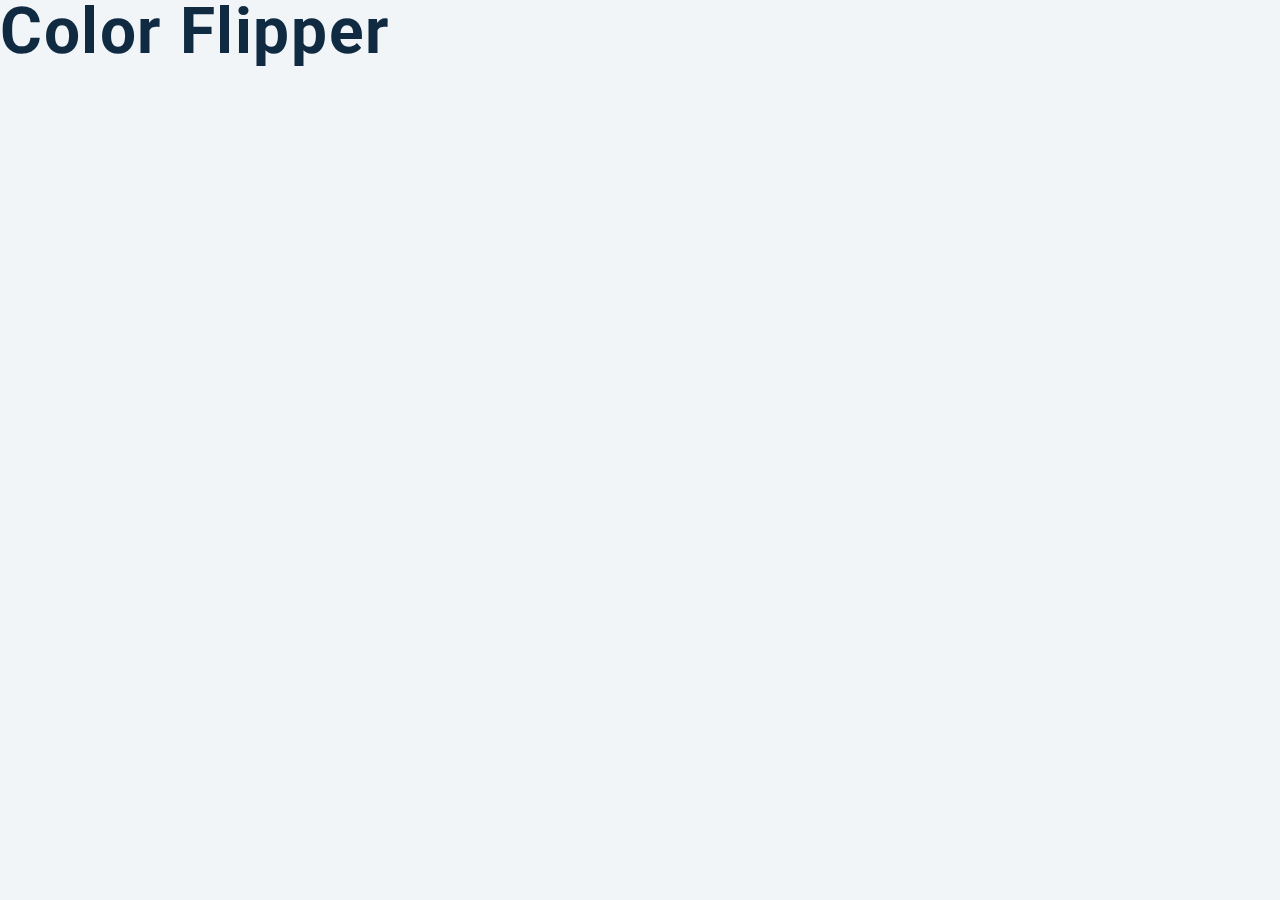
==== 1-color-flipper/index.html @ f1032748 "Iniciando projeto color flipper" ====
<!DOCTYPE html>
<html lang="en">
  <head>
    <meta charset="UTF-8" />
    <meta name="viewport" content="width=device-width, initial-scale=1.0" />
    <title>Color Flipper || Simple</title>

    <!-- styles -->
    <link rel="stylesheet" href="styles.css" />
  </head>
  <body>
    <h1>color flipper</h1>
    <!-- javascript -->
    <script src="app.js"></script>
  </body>
</html>
---- 1-color-flipper/styles.css ----
/*
=============== 
Fonts
===============
*/
@import url("https://fonts.googleapis.com/css?family=Open+Sans|Roboto:400,700&display=swap");

/*
=============== 
Variables
===============
*/

:root {
  /* dark shades of primary color*/
  --clr-primary-1: hsl(205, 86%, 17%);
  --clr-primary-2: hsl(205, 77%, 27%);
  --clr-primary-3: hsl(205, 72%, 37%);
  --clr-primary-4: hsl(205, 63%, 48%);
  /* primary/main color */
  --clr-primary-5: hsl(205, 78%, 60%);
  /* lighter shades of primary color */
  --clr-primary-6: hsl(205, 89%, 70%);
  --clr-primary-7: hsl(205, 90%, 76%);
  --clr-primary-8: hsl(205, 86%, 81%);
  --clr-primary-9: hsl(205, 90%, 88%);
  --clr-primary-10: hsl(205, 100%, 96%);
  /* darkest grey - used for headings */
  --clr-grey-1: hsl(209, 61%, 16%);
  --clr-grey-2: hsl(211, 39%, 23%);
  --clr-grey-3: hsl(209, 34%, 30%);
  --clr-grey-4: hsl(209, 28%, 39%);
  /* grey used for paragraphs */
  --clr-grey-5: hsl(210, 22%, 49%);
  --clr-grey-6: hsl(209, 23%, 60%);
  --clr-grey-7: hsl(211, 27%, 70%);
  --clr-grey-8: hsl(210, 31%, 80%);
  --clr-grey-9: hsl(212, 33%, 89%);
  --clr-grey-10: hsl(210, 36%, 96%);
  --clr-white: #fff;
  --clr-red-dark: hsl(360, 67%, 44%);
  --clr-red-light: hsl(360, 71%, 66%);
  --clr-green-dark: hsl(125, 67%, 44%);
  --clr-green-light: hsl(125, 71%, 66%);
  --clr-black: #222;
  --ff-primary: "Roboto", sans-serif;
  --ff-secondary: "Open Sans", sans-serif;
  --transition: all 0.3s linear;
  --spacing: 0.1rem;
  --radius: 0.25rem;
  --light-shadow: 0 5px 15px rgba(0, 0, 0, 0.1);
  --dark-shadow: 0 5px 15px rgba(0, 0, 0, 0.2);
  --max-width: 1170px;
  --fixed-width: 620px;
}
/*
=============== 
Global Styles
===============
*/

*,
::after,
::before {
  margin: 0;
  padding: 0;
  box-sizing: border-box;
}
body {
  font-family: var(--ff-secondary);
  background: var(--clr-grey-10);
  color: var(--clr-grey-1);
  line-height: 1.5;
  font-size: 0.875rem;
}
ul {
  list-style-type: none;
}
a {
  text-decoration: none;
}
h1,
h2,
h3,
h4 {
  letter-spacing: var(--spacing);
  text-transform: capitalize;
  line-height: 1.25;
  margin-bottom: 0.75rem;
  font-family: var(--ff-primary);
}
h1 {
  font-size: 3rem;
}
h2 {
  font-size: 2rem;
}
h3 {
  font-size: 1.25rem;
}
h4 {
  font-size: 0.875rem;
}
p {
  margin-bottom: 1.25rem;
  color: var(--clr-grey-5);
}
@media screen and (min-width: 800px) {
  h1 {
    font-size: 4rem;
  }
  h2 {
    font-size: 2.5rem;
  }
  h3 {
    font-size: 1.75rem;
  }
  h4 {
    font-size: 1rem;
  }
  body {
    font-size: 1rem;
  }
  h1,
  h2,
  h3,
  h4 {
    line-height: 1;
  }
}
/*  global classes */

/* section */
.section {
  padding: 5rem 0;
}

.section-center {
  width: 90vw;
  margin: 0 auto;
  max-width: 1170px;
}
@media screen and (min-width: 992px) {
  .section-center {
    width: 95vw;
  }
}
main {
  min-height: 100vh;
  display: grid;
  place-items: center;
}

/*
=============== 
Nav
===============
*/
nav {
  background: var(--clr-white);
  height: 3rem;
  display: grid;
  align-items: center;
  box-shadow: var(--dark-shadow);
}
.nav-center {
  width: 90vw;
  max-width: var(--fixed-width);
  margin: 0 auto;
  display: flex;
  align-items: center;
  justify-content: space-between;
}
.nav-center h4 {
  margin-bottom: 0;
  color: var(--clr-primary-5);
}
.nav-links {
  display: flex;
}
nav a {
  text-transform: capitalize;
  font-weight: 700;
  font-size: 1rem;
  color: var(--clr-primary-1);
  letter-spacing: var(--spacing);
  margin-right: 1rem;
}
nav a:hover {
  color: var(--clr-primary-5);
}
/*
=============== 
Container
===============
*/
main {
  min-height: calc(100vh - 3rem);
  display: grid;
  place-items: center;
}
.container {
  text-align: center;
}
.container h2 {
  background: var(--clr-black);
  color: var(--clr-white);
  padding: 1rem;
  border-radius: var(--radius);
  margin-bottom: 2.5rem;
}
.color {
  color: var(--clr-primary-5);
}
.btn-hero {
  font-family: var(--ff-primary);
  text-transform: uppercase;
  background: transparent;
  color: var(--clr-black);
  letter-spacing: var(--spacing);
  display: inline-block;
  font-weight: 700;
  transition: var(--transition);
  border: 2px solid var(--clr-black);
  cursor: pointer;
  box-shadow: 0 1px 3px rgba(0, 0, 0, 0.2);
  border-radius: var(--radius);
  font-size: 1rem;
  padding: 0.75rem 1.25rem;
}
.btn-hero:hover {
  color: var(--clr-white);
  background: var(--clr-black);
}
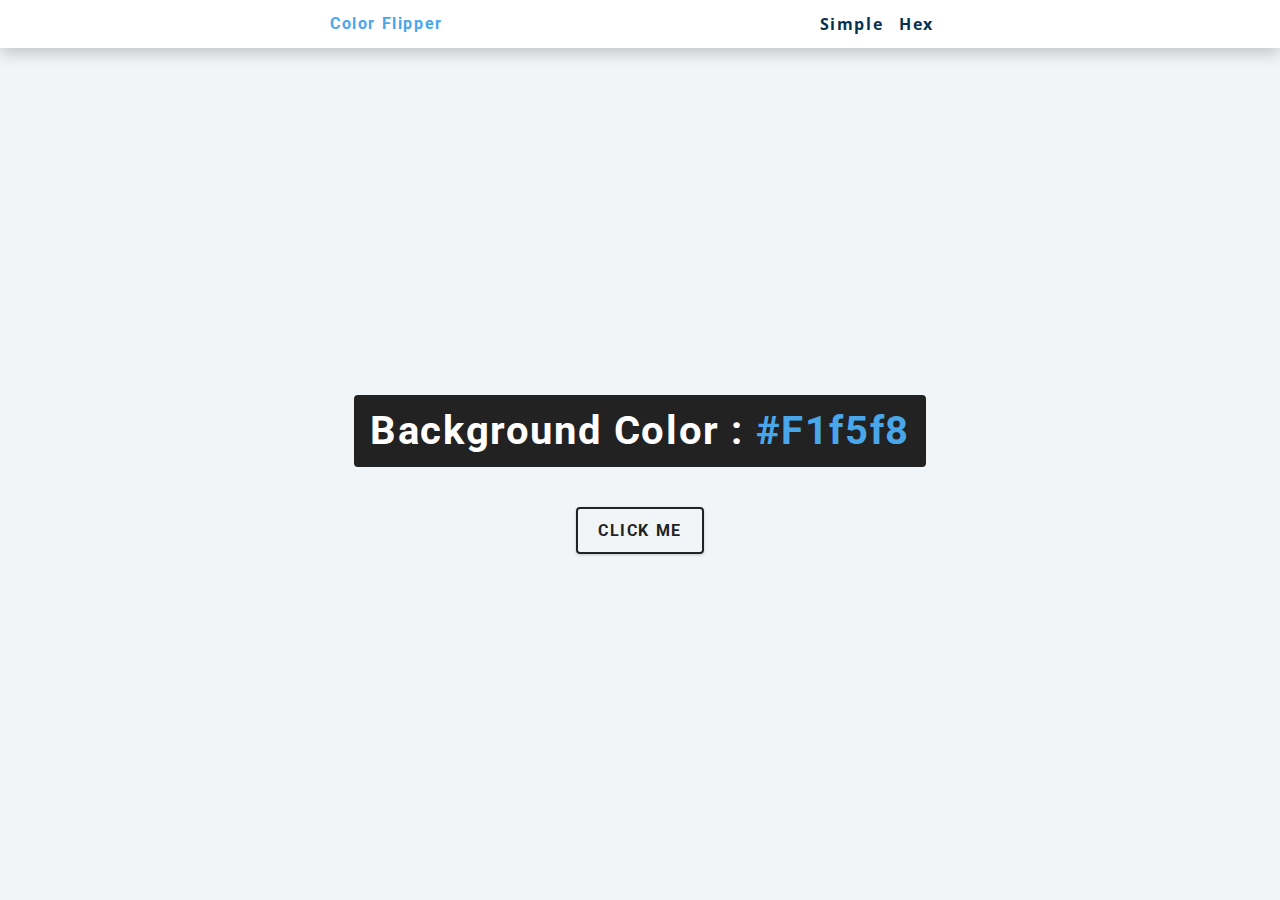
==== commit b321647f: "Estruturando html" ====
--- a/1-color-flipper/index.html
+++ b/1-color-flipper/index.html
@@ -9,7 +9,21 @@
     <link rel="stylesheet" href="styles.css" />
   </head>
   <body>
-    <h1>color flipper</h1>
+    <nav>
+      <div class="nav-center">
+        <h4>color flipper</h4>
+        <ul class="nav-links">
+          <li><a href="index.html">simple</a></li>
+          <li><a href="hex.html">hex</a></li>
+        </ul>
+      </div>
+    </nav>
+    <main>
+      <div class="container">
+        <h2>background color : <span class="color">#f1f5f8</span></h2>
+        <button class="btn btn-hero" id="btn">click me</button>
+      </div>
+    </main>
     <!-- javascript -->
     <script src="app.js"></script>
   </body>
